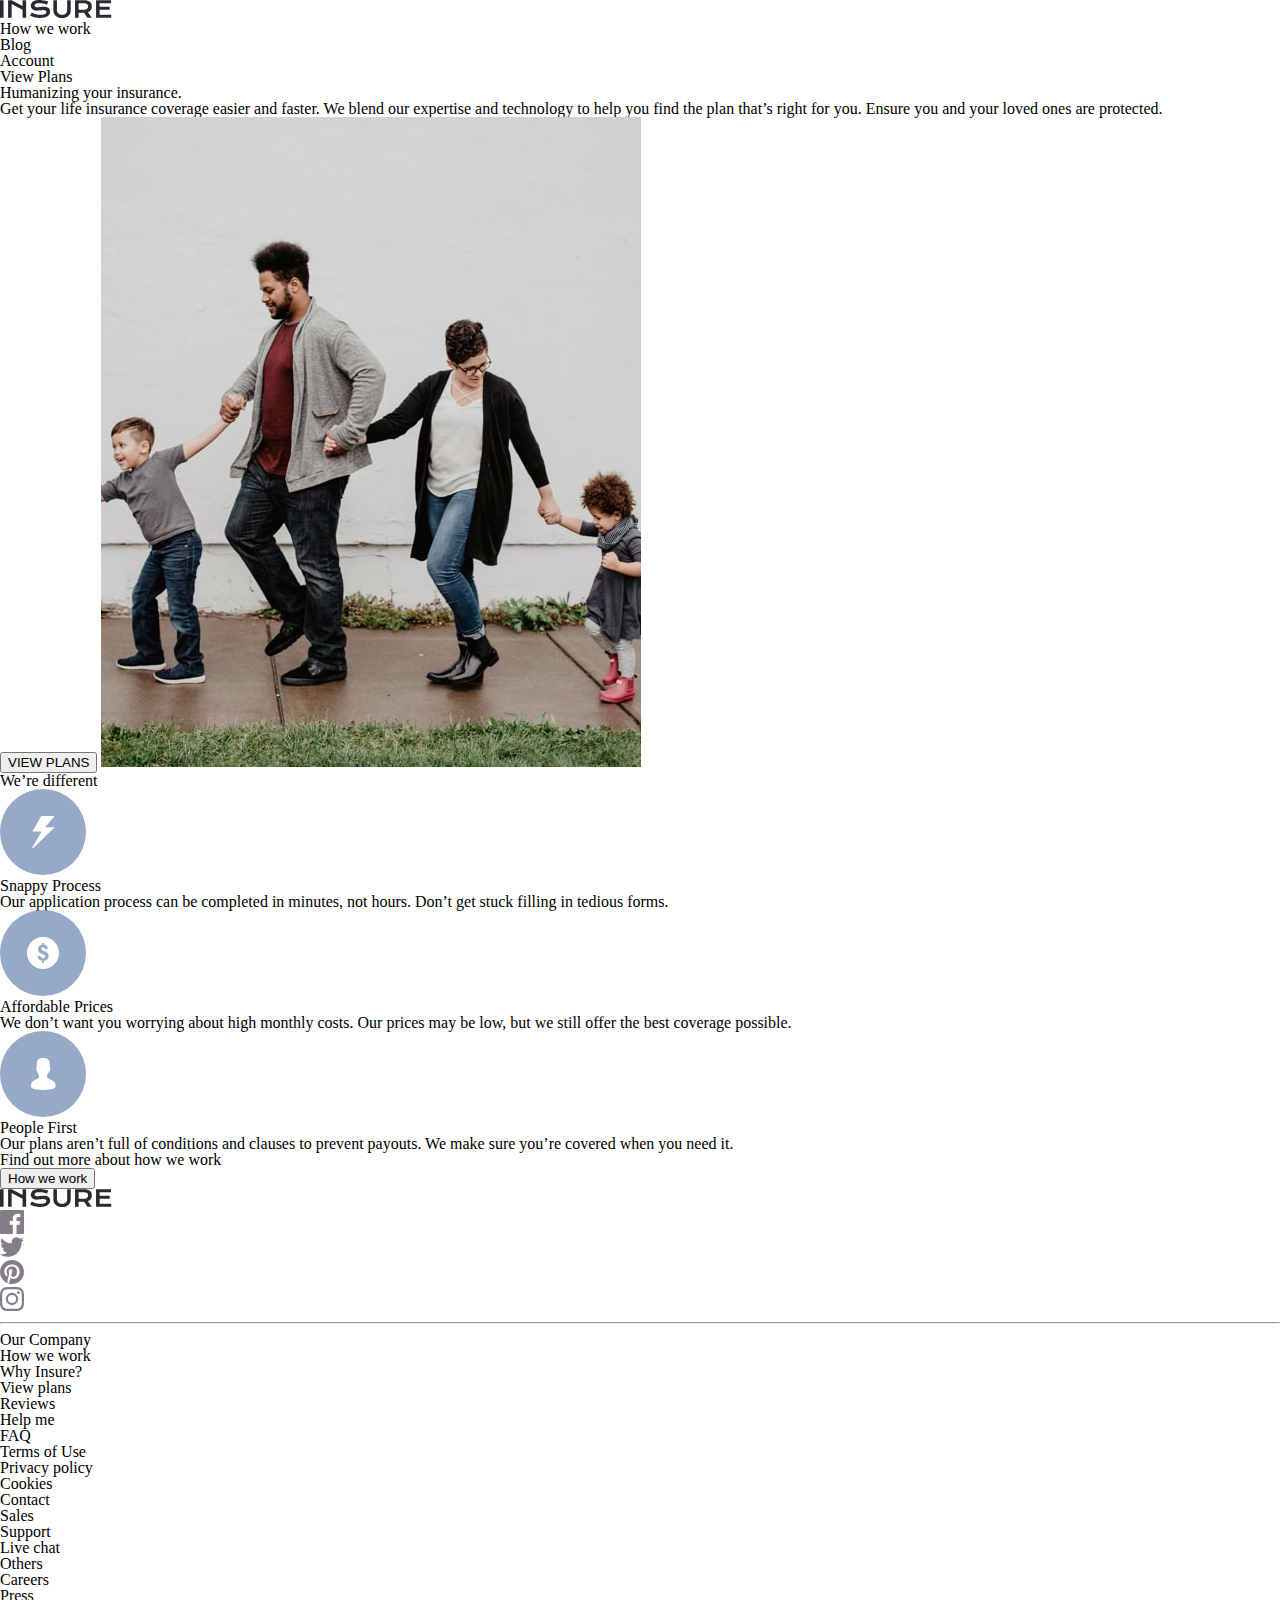
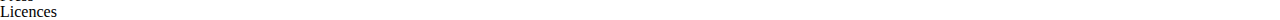
==== index.html @ 41c34095 "feat(master): layout commit" ====
<!DOCTYPE html>
<html lang="en">
<head>
    <meta charset="UTF-8">
    <meta name="viewport" content="width=device-width, initial-scale=1.0">
    <meta http-equiv="X-UA-Compatible" content="ie=edge">
    <link rel="stylesheet" href="./css/main.css">
    <link rel="icon" type="image/png" sizes="32x32" href="./images/favicon-32x32.png">
    <title>Insure | Home</title>
</head>
<body>
    <header>
        <img src="./images/logo.svg" alt="">
        <nav>
            <ul>
                <li>How we work</li>
                <li>Blog</li>
                <li>Account</li>
                <li>View Plans</li>
            </ul>
        </nav>
    </header>
    <section class="hero">
        <div class="hero-container">
            <h2 class="hero-title">Humanizing your insurance.</h2>
            <p class="hero-description">Get your life insurance coverage easier and faster. We blend our expertise 
                and technology to help you find the plan that’s right for you. Ensure you 
                and your loved ones are protected.</p>
                <button class="hero-call-to-action">
                    VIEW PLANS
                </button>
                <img src="./images/image-intro-desktop.jpg" alt="Insure landing introduction image">
        </div>
    </section>
    <section class="main-body">
        <h2 class="main-body-title">We’re different</h2>
        <div class="main-body-offerings">
            <div class="main-body-offering one">
                <img src="./images/icon-snappy-process.svg" alt="snappy process icon">
                <h3 class="main-body-offering-title">Snappy Process</h3>
                <p class="main-body-offerring-description">Our application process can be completed in minutes, not hours. Don’t get 
                    stuck filling in tedious forms.</p>
            </div>
            <div class="main-body-offering two">
                <img src="./images/icon-affordable-prices.svg" alt="Affordable Prices icon">
                <h3 class="main-body-offering-title">Affordable Prices</h3>
                <p class="main-body-offerring-description">We don’t want you worrying about high monthly costs. Our prices may be low, 
                    but we still offer the best coverage possible.</p>
            </div>
            <div class="main-body-offering three">
                <img src="./images/icon-people-first.svg" alt="people first icon">
                <h3 class="main-body-offering-title">People First</h3>
                <p class="main-body-offerring-description">Our plans aren’t full of conditions and clauses to prevent payouts. We make 
                    sure you’re covered when you need it.</p>
            </div>
        </div>
        <div class="main-body-banner">
            <h2 class="main-body-banner-title">Find out more about how we work</h2>
            <button class="main-body-call-to-action">
                How we work
            </button>
        </div>

    </section>
    <footer class="footer">
        <section class="footer-header">
            <div class="footer-header-icon"><img src="./images/logo.svg" alt="logo"></div>
            <div class="footer-header-social-icons">
                <ul>
                    <li><img src="./images/icon-facebook.svg" alt="facebook icon"/></li>
                    <li><img src="./images/icon-twitter.svg" alt="twitter icon"/></li>
                    <li><img src="./images/icon-pinterest.svg" alt="pinterest icon"/></li>
                    <li><img src="./images/icon-instagram.svg" alt="instagram icon"/></li>
                </ul>
            </div>
        </section>
        <hr class="footer-horizontal-divider">
        <section class="footer-body">
            <div class="footer-body-section-one">
                <div class="footer-body-title">Our Company</div>
                <ul class="footer-body-items">
                    <li>How we work</li>
                    <li>Why Insure?</li>
                    <li>View plans</li>
                    <li>Reviews</li>
                </ul>
            </div>
            <div class="footer-body-section-two">
                <div class="footer-body-title">Help me</div>
                <ul class="footer-body-items">
                    <li>FAQ</li>
                    <li>Terms of Use</li>
                    <li>Privacy policy</li>
                    <li>Cookies</li>
                </ul>
            </div>
            <div class="footer-body-section-three">
                <div class="footer-body-title">Contact</div>
                <ul class="footer-body-items">
                    <li>Sales</li>
                    <li>Support</li>
                    <li>Live chat</li>
                </ul>
            </div>
            <div class="footer-body-section-four">
                <div class="footer-body-title">Others</div>
                <ul class="footer-body-items">
                    <li>Careers</li>
                    <li>Press</li>
                    <li>Licences</li>
                </ul>
            </div>
        </section>
    </footer>
    
    <script src="./js/index.js"></script>
</body>
</html>
---- css/main.css ----
/* http://meyerweb.com/eric/tools/css/reset/ 
   v2.0 | 20110126
   License: none (public domain)
*/

html, body, div, span, applet, object, iframe,
h1, h2, h3, h4, h5, h6, p, blockquote, pre,
a, abbr, acronym, address, big, cite, code,
del, dfn, em, img, ins, kbd, q, s, samp,
small, strike, strong, sub, sup, tt, var,
b, u, i, center,
dl, dt, dd, ol, ul, li,
fieldset, form, label, legend,
table, caption, tbody, tfoot, thead, tr, th, td,
article, aside, canvas, details, embed, 
figure, figcaption, footer, header, hgroup, 
menu, nav, output, ruby, section, summary,
time, mark, audio, video {
	margin: 0;
	padding: 0;
	border: 0;
	font-size: 100%;
	font: inherit;
	vertical-align: baseline;
}
/* HTML5 display-role reset for older browsers */
article, aside, details, figcaption, figure, 
footer, header, hgroup, menu, nav, section {
	display: block;
}
body {
	line-height: 1;
}
ol, ul {
	list-style: none;
}
blockquote, q {
	quotes: none;
}
blockquote:before, blockquote:after,
q:before, q:after {
	content: '';
	content: none;
}
table {
	border-collapse: collapse;
	border-spacing: 0;
}
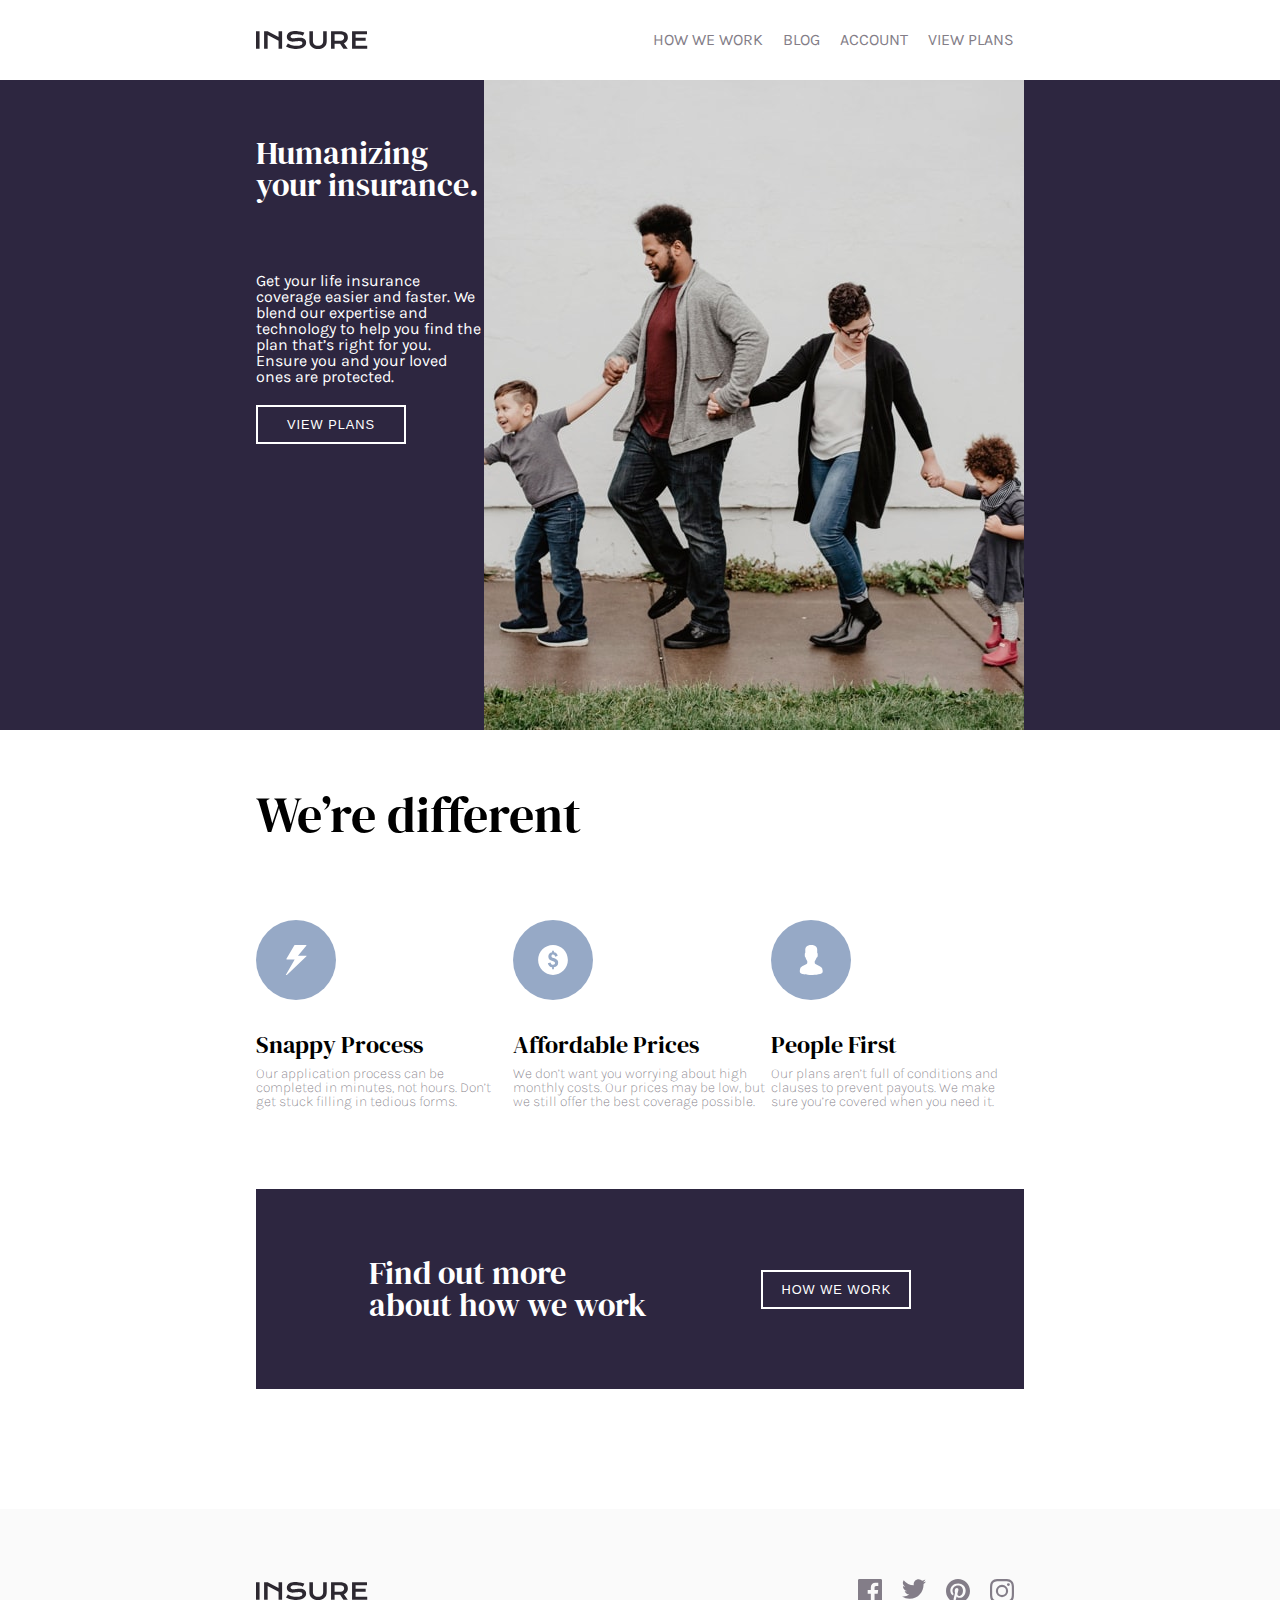
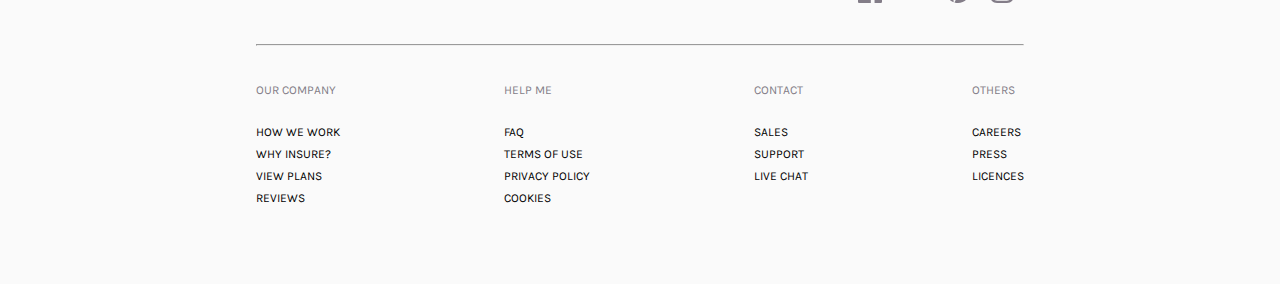
==== commit 3b9e92d0: "feat(base-formatting): base page structure css update" ====
--- a/index.html
+++ b/index.html
@@ -4,51 +4,60 @@
     <meta charset="UTF-8">
     <meta name="viewport" content="width=device-width, initial-scale=1.0">
     <meta http-equiv="X-UA-Compatible" content="ie=edge">
+    <link href="https://fonts.googleapis.com/css?family=DM+Serif+Display|Karla&display=swap" rel="stylesheet">
     <link rel="stylesheet" href="./css/main.css">
     <link rel="icon" type="image/png" sizes="32x32" href="./images/favicon-32x32.png">
     <title>Insure | Home</title>
 </head>
 <body>
     <header>
-        <img src="./images/logo.svg" alt="">
-        <nav>
-            <ul>
-                <li>How we work</li>
-                <li>Blog</li>
-                <li>Account</li>
-                <li>View Plans</li>
-            </ul>
-        </nav>
+        <div class="header">
+            <div class="header__container">
+                <img src="./images/logo.svg" alt="">
+                <nav class="header__nav__container">
+                    <ul>
+                        <li>How we work</li>
+                        <li>Blog</li>
+                        <li>Account</li>
+                        <li>View Plans</li>
+                    </ul>
+                </nav>
+            </div>
+
+        </div>
     </header>
     <section class="hero">
         <div class="hero-container">
-            <h2 class="hero-title">Humanizing your insurance.</h2>
-            <p class="hero-description">Get your life insurance coverage easier and faster. We blend our expertise 
-                and technology to help you find the plan that’s right for you. Ensure you 
-                and your loved ones are protected.</p>
+            <div class="hero-container-text">
+                <h2 class="hero-title">Humanizing your insurance.</h2>
+                <p class="hero-description">Get your life insurance coverage easier and faster. We blend our expertise
+                    and technology to help you find the plan that’s right for you. Ensure you
+                    and your loved ones are protected.</p>
                 <button class="hero-call-to-action">
                     VIEW PLANS
                 </button>
-                <img src="./images/image-intro-desktop.jpg" alt="Insure landing introduction image">
+            </div>
+
+                <img src="./images/image-intro-desktop.jpg" alt="Insure landing introduction image" class="hero-image">
         </div>
     </section>
     <section class="main-body">
         <h2 class="main-body-title">We’re different</h2>
         <div class="main-body-offerings">
             <div class="main-body-offering one">
-                <img src="./images/icon-snappy-process.svg" alt="snappy process icon">
+                <img src="./images/icon-snappy-process.svg" alt="snappy process icon" class="offering-img">
                 <h3 class="main-body-offering-title">Snappy Process</h3>
                 <p class="main-body-offerring-description">Our application process can be completed in minutes, not hours. Don’t get 
                     stuck filling in tedious forms.</p>
             </div>
             <div class="main-body-offering two">
-                <img src="./images/icon-affordable-prices.svg" alt="Affordable Prices icon">
+                <img src="./images/icon-affordable-prices.svg" alt="Affordable Prices icon" class="offering-img">
                 <h3 class="main-body-offering-title">Affordable Prices</h3>
                 <p class="main-body-offerring-description">We don’t want you worrying about high monthly costs. Our prices may be low, 
                     but we still offer the best coverage possible.</p>
             </div>
             <div class="main-body-offering three">
-                <img src="./images/icon-people-first.svg" alt="people first icon">
+                <img src="./images/icon-people-first.svg" alt="people first icon" class="offering-img">
                 <h3 class="main-body-offering-title">People First</h3>
                 <p class="main-body-offerring-description">Our plans aren’t full of conditions and clauses to prevent payouts. We make 
                     sure you’re covered when you need it.</p>
@@ -63,54 +72,60 @@
 
     </section>
     <footer class="footer">
-        <section class="footer-header">
-            <div class="footer-header-icon"><img src="./images/logo.svg" alt="logo"></div>
-            <div class="footer-header-social-icons">
-                <ul>
-                    <li><img src="./images/icon-facebook.svg" alt="facebook icon"/></li>
-                    <li><img src="./images/icon-twitter.svg" alt="twitter icon"/></li>
-                    <li><img src="./images/icon-pinterest.svg" alt="pinterest icon"/></li>
-                    <li><img src="./images/icon-instagram.svg" alt="instagram icon"/></li>
-                </ul>
+        <div class="footer-container">
+            <div class="footer-container-header">
+                <section class="footer-header">
+                    <div class="footer-header-icon"><img src="./images/logo.svg" alt="logo"></div>
+                    <div class="footer-header-social-icons">
+                        <ul>
+                            <li><img src="./images/icon-facebook.svg" alt="facebook icon"/></li>
+                            <li><img src="./images/icon-twitter.svg" alt="twitter icon"/></li>
+                            <li><img src="./images/icon-pinterest.svg" alt="pinterest icon"/></li>
+                            <li><img src="./images/icon-instagram.svg" alt="instagram icon"/></li>
+                        </ul>
+                    </div>
+                </section>
             </div>
-        </section>
-        <hr class="footer-horizontal-divider">
-        <section class="footer-body">
-            <div class="footer-body-section-one">
-                <div class="footer-body-title">Our Company</div>
-                <ul class="footer-body-items">
-                    <li>How we work</li>
-                    <li>Why Insure?</li>
-                    <li>View plans</li>
-                    <li>Reviews</li>
-                </ul>
-            </div>
-            <div class="footer-body-section-two">
-                <div class="footer-body-title">Help me</div>
-                <ul class="footer-body-items">
-                    <li>FAQ</li>
-                    <li>Terms of Use</li>
-                    <li>Privacy policy</li>
-                    <li>Cookies</li>
-                </ul>
-            </div>
-            <div class="footer-body-section-three">
-                <div class="footer-body-title">Contact</div>
-                <ul class="footer-body-items">
-                    <li>Sales</li>
-                    <li>Support</li>
-                    <li>Live chat</li>
-                </ul>
-            </div>
-            <div class="footer-body-section-four">
-                <div class="footer-body-title">Others</div>
-                <ul class="footer-body-items">
-                    <li>Careers</li>
-                    <li>Press</li>
-                    <li>Licences</li>
-                </ul>
-            </div>
-        </section>
+
+            <hr class="footer-horizontal-divider">
+            <section class="footer-body">
+                <div class="footer-body-section-one">
+                    <div class="footer-body-title">Our Company</div>
+                    <ul class="footer-body-items">
+                        <li>How we work</li>
+                        <li>Why Insure?</li>
+                        <li>View plans</li>
+                        <li>Reviews</li>
+                    </ul>
+                </div>
+                <div class="footer-body-section-two">
+                    <div class="footer-body-title">Help me</div>
+                    <ul class="footer-body-items">
+                        <li>FAQ</li>
+                        <li>Terms of Use</li>
+                        <li>Privacy policy</li>
+                        <li>Cookies</li>
+                    </ul>
+                </div>
+                <div class="footer-body-section-three">
+                    <div class="footer-body-title">Contact</div>
+                    <ul class="footer-body-items">
+                        <li>Sales</li>
+                        <li>Support</li>
+                        <li>Live chat</li>
+                    </ul>
+                </div>
+                <div class="footer-body-section-four">
+                    <div class="footer-body-title">Others</div>
+                    <ul class="footer-body-items">
+                        <li>Careers</li>
+                        <li>Press</li>
+                        <li>Licences</li>
+                    </ul>
+                </div>
+            </section>
+        </div>
+
     </footer>
     
     <script src="./js/index.js"></script>
--- a/css/main.css
+++ b/css/main.css
@@ -45,4 +45,189 @@
 table {
 	border-collapse: collapse;
 	border-spacing: 0;
+}
+h1,h2,h3,h4,h5,h6{
+	font-family: 'DM Serif Display', serif;
+}
+p{
+	font-family: 'Karla', sans-serif;
+}
+.header{
+	width: 100vw;
+	height:80px;
+	display: flex;
+	align-items: center;
+	justify-content: center;
+}
+.header__container{
+	width: 768px;
+	display: flex;
+	align-items: center;
+	font-family: 'Karla', sans-serif;
+	color: hsl(273, 4%, 51%);
+}
+.header__nav__container{
+	display: flex;
+	flex-direction: column;
+	position: relative;
+	margin-left: auto;
+	cursor: pointer;
+}
+.header__nav__container > ul{
+	display: flex;
+	justify-content: flex-end;
+}
+.header__nav__container > ul > li{
+	text-transform: uppercase;
+	padding: 10px;
+}
+/*hero section*/
+.hero{
+	width: 100vw;
+	height:650px;
+	background-color: hsl(256, 26%, 20%);
+	display: flex;
+	align-items: center;
+	justify-content: space-between;
+}
+.hero-container{
+	width: 768px;
+	margin: auto;
+	color: #ffffff;
+	display: flex;
+}
+.hero-container-text{
+	display: block;
+	width: 80vw;
+	/*width: 60%;*/
+}
+.hero-title{
+	margin: 57px auto 72px 0;
+	font-size: 32px;
+}
+.hero-call-to-action{
+	color:#ffffff;
+	padding: 10px;
+	width: 150px;
+	margin-top:20px;
+	border: 2px solid #ffffff;
+	background: transparent;
+	font-size: 0.8em;
+	font-weight: 400;
+	letter-spacing: 1px;
+}
+.main-body-call-to-action{
+	color:#ffffff;
+	padding: 10px;
+	width: 150px;
+	border: 2px solid #ffffff;
+	background: transparent;
+	font-size: 0.8em;
+	font-weight: 400;
+	letter-spacing: 1px;
+	text-transform: uppercase;
+}
+/*main-body*/
+.main-body{
+	width: 768px;
+	margin: auto;
+}
+.main-body-title{
+	font-size: 50px;
+	margin: 60px 0 80px 0;
+}
+.main-body-offerings{
+	display: flex;
+	width: 100%;
+	justify-content: space-between;
+}
+.main-body-offering{
+	width: 33%;
+	margin-bottom: 80px;
+}
+.offering-img{
+	width: 80px;
+	height: 80px;
+	margin-bottom: 30px;
+}
+.main-body-offering-title{
+	font-size: 24px;
+	margin-bottom: 10px;
+}
+.main-body-offerring-description{
+	font-size: 14px;
+	font-weight: 200;
+	color: hsl(273, 4%, 51%);
+}
+.main-body-banner{
+	background-color: hsl(256, 26%, 20%);
+	color: #ffffff;
+	height: 200px;
+	display: flex;
+	justify-content: space-evenly;
+	flex-direction: row;
+	align-items: center;
+	margin-bottom: 120px;
+}
+.main-body-banner-title{
+	font-size: 32px;
+	width: 280px;
+}
+.footer{
+	background-color: hsl(0, 0%, 98%)
+}
+.footer-container{
+	width: 768px;
+	margin: auto;
+
+}
+.footer-container-header{
+	padding-top: 60px;
+	padding-bottom: 20px;
+	display: flex;
+	align-items: center;
+	justify-content: center;
+	width: 100%;
+}
+.footer-header{
+	display: flex;
+	width: 768px;
+	align-items: center;
+}
+.footer-header-social-icons{
+	display: flex;
+	margin-left: auto;
+}
+
+.footer-header-social-icons > ul{
+	display: flex;
+	justify-content: flex-end;
+}
+
+.footer-header-social-icons > ul >li {
+	padding: 10px;
+	cursor: pointer;
+}
+
+.footer-horizontal-divider{
+	color: hsl(273, 4%, 51%);
+}
+
+.footer-body{
+	display: flex;
+	flex-direction: row;
+	justify-content: space-between;
+	padding-bottom: 70px;
+	text-transform: uppercase;
+	font-size: 12px;
+	font-family: 'Karla', sans-serif;
+}
+
+.footer-body-title{
+	margin: 30px 0;
+	color: hsl(273, 4%, 51%);
+}
+.footer-body-items > li {
+	margin: 0 0 10px 0;
+	cursor: pointer;
 }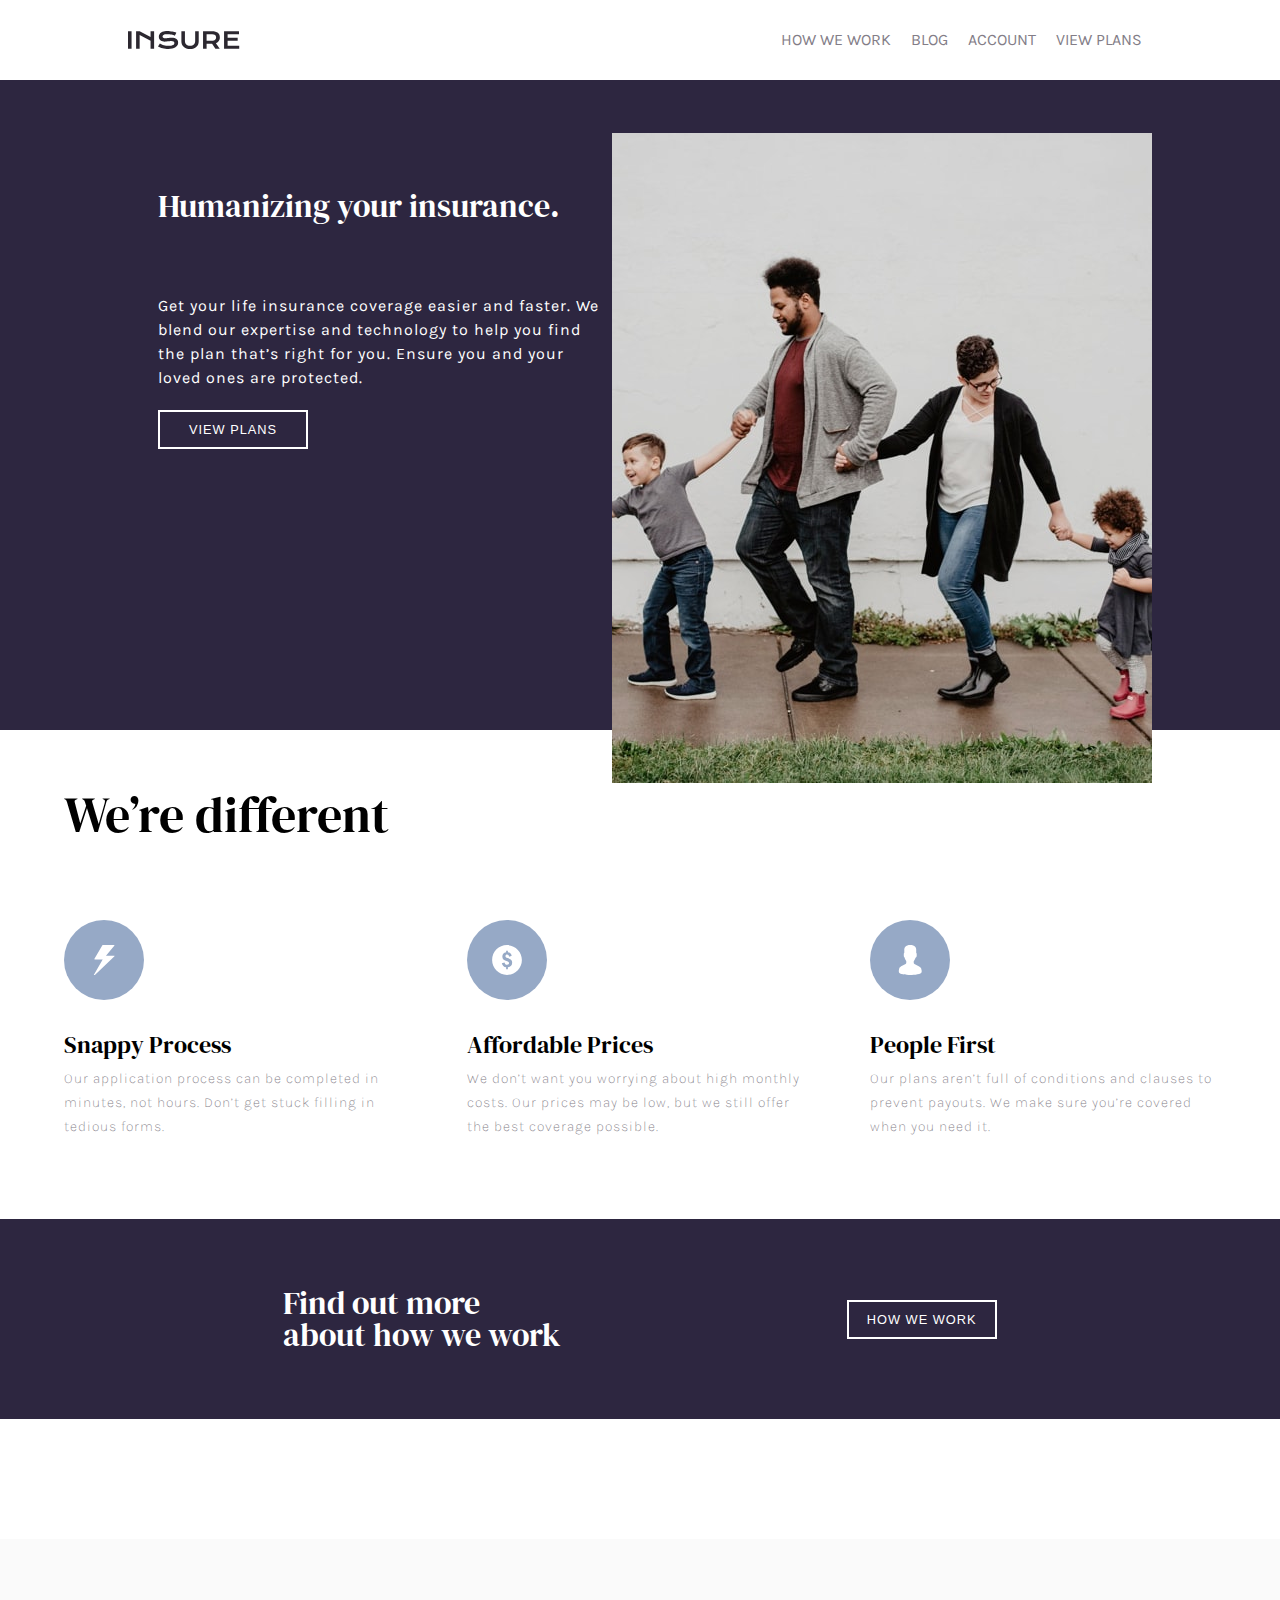
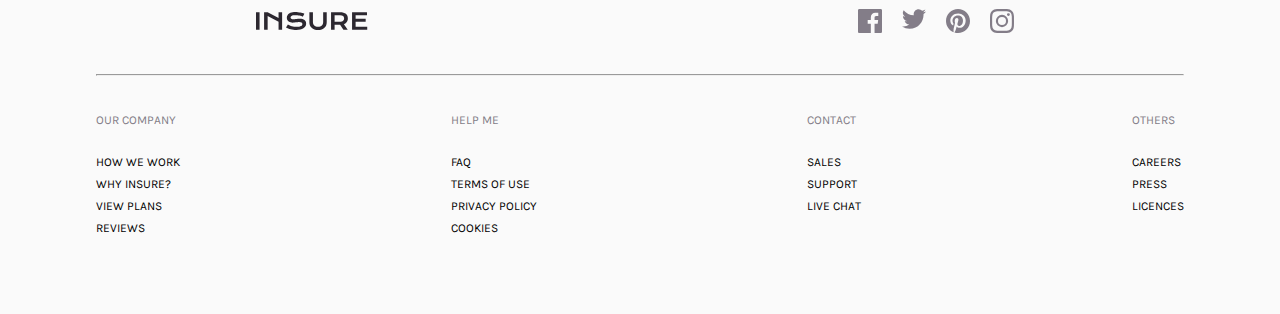
==== commit 33d88bdd: "fix(mobile-responsiveness): refactor mobile responsiveness" ====
--- a/index.html
+++ b/index.html
@@ -42,27 +42,30 @@
         </div>
     </section>
     <section class="main-body">
-        <h2 class="main-body-title">We’re different</h2>
-        <div class="main-body-offerings">
-            <div class="main-body-offering one">
-                <img src="./images/icon-snappy-process.svg" alt="snappy process icon" class="offering-img">
-                <h3 class="main-body-offering-title">Snappy Process</h3>
-                <p class="main-body-offerring-description">Our application process can be completed in minutes, not hours. Don’t get 
-                    stuck filling in tedious forms.</p>
-            </div>
-            <div class="main-body-offering two">
-                <img src="./images/icon-affordable-prices.svg" alt="Affordable Prices icon" class="offering-img">
-                <h3 class="main-body-offering-title">Affordable Prices</h3>
-                <p class="main-body-offerring-description">We don’t want you worrying about high monthly costs. Our prices may be low, 
-                    but we still offer the best coverage possible.</p>
-            </div>
-            <div class="main-body-offering three">
-                <img src="./images/icon-people-first.svg" alt="people first icon" class="offering-img">
-                <h3 class="main-body-offering-title">People First</h3>
-                <p class="main-body-offerring-description">Our plans aren’t full of conditions and clauses to prevent payouts. We make 
-                    sure you’re covered when you need it.</p>
+        <div class="main-body-container">
+            <h2 class="main-body-title">We’re different</h2>
+            <div class="main-body-offerings">
+                <div class="main-body-offering one">
+                    <img src="./images/icon-snappy-process.svg" alt="snappy process icon" class="offering-img">
+                    <h3 class="main-body-offering-title">Snappy Process</h3>
+                    <p class="main-body-offerring-description">Our application process can be completed in minutes, not hours. Don’t get 
+                        stuck filling in tedious forms.</p>
+                </div>
+                <div class="main-body-offering two">
+                    <img src="./images/icon-affordable-prices.svg" alt="Affordable Prices icon" class="offering-img">
+                    <h3 class="main-body-offering-title">Affordable Prices</h3>
+                    <p class="main-body-offerring-description">We don’t want you worrying about high monthly costs. Our prices may be low, 
+                        but we still offer the best coverage possible.</p>
+                </div>
+                <div class="main-body-offering three">
+                    <img src="./images/icon-people-first.svg" alt="people first icon" class="offering-img">
+                    <h3 class="main-body-offering-title">People First</h3>
+                    <p class="main-body-offerring-description">Our plans aren’t full of conditions and clauses to prevent payouts. We make 
+                        sure you’re covered when you need it.</p>
+                </div>
             </div>
         </div>
+        
         <div class="main-body-banner">
             <h2 class="main-body-banner-title">Find out more about how we work</h2>
             <button class="main-body-call-to-action">
--- a/css/main.css
+++ b/css/main.css
@@ -51,6 +51,8 @@
 }
 p{
 	font-family: 'Karla', sans-serif;
+	letter-spacing: 1px;
+    line-height: 24px;
 }
 .header{
 	width: 100vw;
@@ -60,11 +62,17 @@
 	justify-content: center;
 }
 .header__container{
-	width: 768px;
+	width: 80%;
 	display: flex;
 	align-items: center;
 	font-family: 'Karla', sans-serif;
 	color: hsl(273, 4%, 51%);
+}
+@media screen and (max-width: 768px){
+	.header__container{
+		width: unset;
+	}
+	
 }
 .header__nav__container{
 	display: flex;
@@ -72,6 +80,12 @@
 	position: relative;
 	margin-left: auto;
 	cursor: pointer;
+}
+
+@media screen and (max-width: 768px){
+	.header__nav__container{
+		display: none;
+	}
 }
 .header__nav__container > ul{
 	display: flex;
@@ -90,16 +104,23 @@
 	align-items: center;
 	justify-content: space-between;
 }
+@media screen and (max-width: 768px){
+	.hero-image{
+		display: none;
+	}
+}
+
 .hero-container{
-	width: 768px;
+	width: 80%;
 	margin: auto;
 	color: #ffffff;
 	display: flex;
+	padding: 53px 0 0 0;
 }
 .hero-container-text{
 	display: block;
 	width: 80vw;
-	/*width: 60%;*/
+	padding: 0 10px 0 30px;
 }
 .hero-title{
 	margin: 57px auto 72px 0;
@@ -127,23 +148,51 @@
 	letter-spacing: 1px;
 	text-transform: uppercase;
 }
+@media screen and (max-width: 375px){
+	.main-body-call-to-action{
+		margin-right: 11px;
+		font-size: 0.6em;
+	}
+}
 /*main-body*/
 .main-body{
-	width: 768px;
+	margin: auto;
+}
+.main-body-container{
+	width: 90%;
 	margin: auto;
 }
 .main-body-title{
 	font-size: 50px;
 	margin: 60px 0 80px 0;
 }
+@media screen and (max-width: 768px){
+	.main-body-title{
+		text-align: center;
+	}
+}
 .main-body-offerings{
 	display: flex;
 	width: 100%;
 	justify-content: space-between;
 }
+@media screen and (max-width: 768px){
+	.main-body-offerings{
+		display: block;
+	}
+}
 .main-body-offering{
-	width: 33%;
+	width: 30%;
 	margin-bottom: 80px;
+}
+@media screen and (max-width: 768px){
+	.main-body-offering{
+		width: 90%;
+		margin: auto;
+		text-align: center;
+		margin-bottom: 44px;
+	}
+	
 }
 .offering-img{
 	width: 80px;
@@ -173,11 +222,18 @@
 	font-size: 32px;
 	width: 280px;
 }
+@media screen and (max-width: 375px){
+	.main-body-banner-title{
+		padding-left: 13px;
+		font-size: 22px;
+	}
+	
+}
 .footer{
 	background-color: hsl(0, 0%, 98%)
 }
 .footer-container{
-	width: 768px;
+	width: 85%;
 	margin: auto;
 
 }
@@ -223,6 +279,14 @@
 	font-family: 'Karla', sans-serif;
 }
 
+@media screen and (max-width:320px){
+	.footer-body{
+		font-size: 15px;
+		text-align: center;
+		display: block;
+	}
+}
+
 .footer-body-title{
 	margin: 30px 0;
 	color: hsl(273, 4%, 51%);
